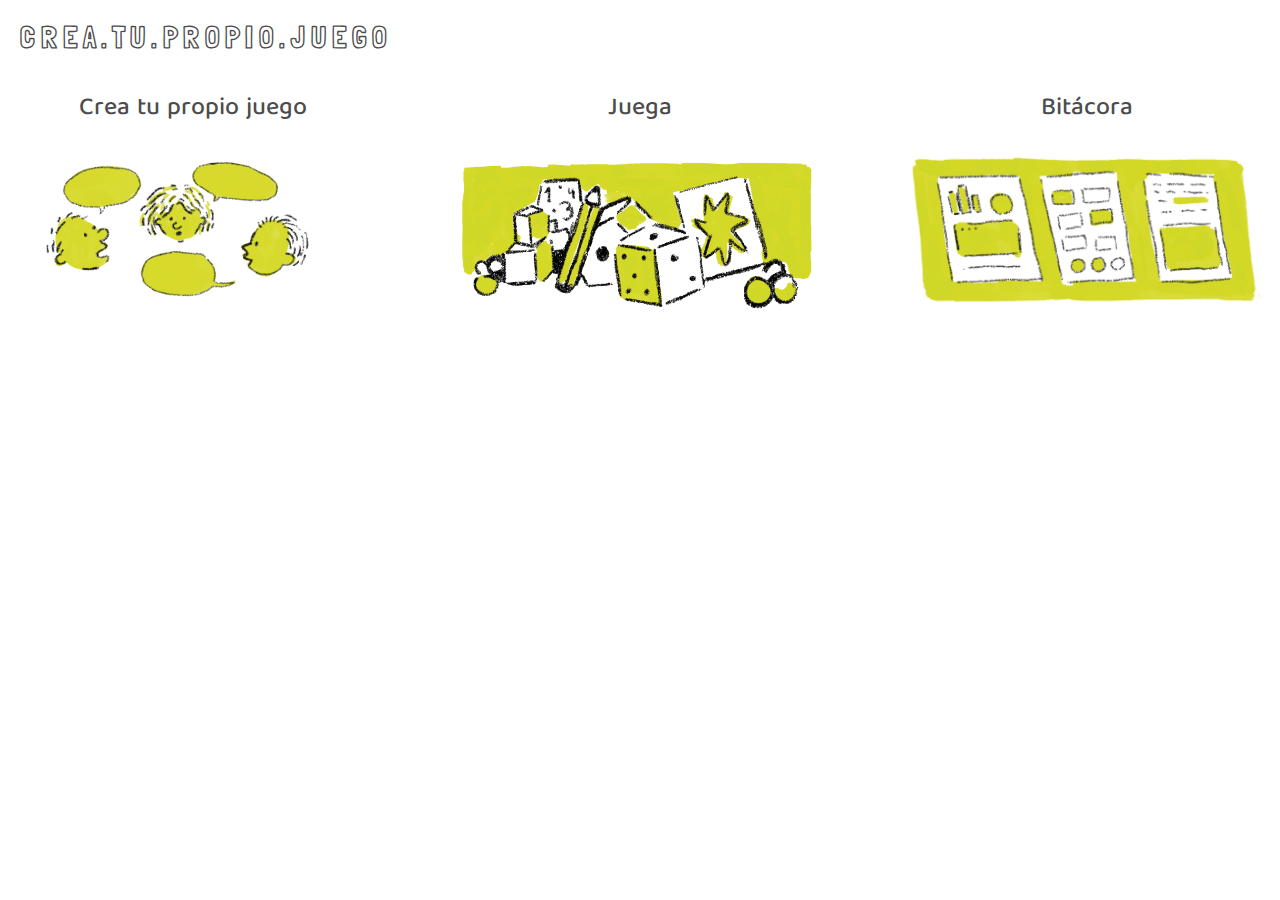
==== Page1.html @ d4d0476c "update" ====
<!DOCTYPE html> 
<html lan="es" xml:lang="es">

<!-- Cabecera web -->

<head>
<meta http-equiv="Content-Type" content="text/html; charset=utf-8"/>


<title> CREA TU PROPIO JUEGO  </title>

<!-- CSS -->
<link rel="stylesheet" type="text/css" href="style.css"/>

<!-- JQUERY -->
<script src="http://ajax.googleapis.com/ajax/libs/jquery/3.3.1/jquery.min.js"></script>
<script src='script.js' type="text/javascript"></script>
	
</head>

<!-- Cuerpo -->

<!-- FONT -->

<link href="https://fonts.googleapis.com/css2?family=Baloo+Tamma+2:wght@400;500;700;800&family=Londrina+Outline&display=swap" rel="stylesheet">


<body color:#FF5027;"></body>
<body leftmargin=”10px” topmargin=”10px” rightmargin=”10px” bottommargin=”10px”></body>


<h1 align="left">  C R E A . T U . P R O P I O . J U E G O</h1>

<!-- Tabla 1. Crea tu propio juego -->

<table> 
<tr align="right"> 
	<td width="30%" align="center">
<h2>Crea tu propio juego</h2>
</td>

<td width="40%" align="center">
<h2>Juega</h2>
</td> </body>

<td width="40%" align="center"> 
<h2> Bitácora </h2> </body></body></body>
</td>
</tr>

<tr align="right"> 
<td width="30%" align="center">
 <img src=images/1.png style="max-width:90%;width:auto;height:auto;">
</td>

<td width="40%" align="center">
 <img src=images/2.png style="max-width:80%;width:auto;height:auto;">
</td>

<td width="40%" align="center">
 <img src=images/3.png style="max-width:100%;width:auto;height:auto;">
</td>

</table>
---- style.css ----
html 

/* DISEÑO FUENTES & COLOR */
{
font-size: 20px;
font-family: 'Baloo Tamma 2', cursive; /* regular*/
font-family: 'Londrina Outline', cursive;  /*gordita*/
}

h1 {
  font-family: 'Londrina Outline', cursive;
Font-size: 30px;
Padding: 20px;
}

h2 {
  font-family: 'Baloo Tamma 2', cursive;  /*regular con negrita*/
Font-size: 25px;
Padding: 10px;
font-weight: 500;
}

h3 {
  font-family: 'Major Mono Display', sans-serif;
Font-size: 30px;
Padding: 20px;
}

  body { background-color: white; color:#4C4C4C }

p {
  font-family: 'Baloo Tamma 2', sans-serif; /*regular sin negrita*/
  Padding: 15px;
}

/* TEXTO RECTANGULAR */

#posicionrect{
    position: absolute;
    font-size: 40px;
}

#cap2{
    position: relative;
    top: 500px;
}

#cap3{
    position: relative;
    top: 700px;
}

.rotar1 
    { 
      -webkit-transform: rotate(0deg); 
      -moz-transform: rotate(0deg); 
      -ms-transform: rotate(0deg); 
      -o-transform: rotate(0deg); 
      transform: rotate(0deg); 
      
      -webkit-transform-origin: 50% 50%; 
      -moz-transform-origin: 50% 50%; 
      -ms-transform-origin: 50% 50%; 
      -o-transform-origin: 50% 50%; 
      transform-origin: 50% 50%; 
      
      font-size: 40%; 
      width: 40%; 
      position: relative; 
      top: 50px;
      left: 350px;
    }
    
.rotar2 
    { 
    left: 200px;
      -webkit-transform: rotate(2deg); 
      -moz-transform: rotate(2deg); 
      -ms-transform: rotate(2deg); 
      -o-transform: rotate(2deg); 
      transform: rotate(2deg); 
      
      -webkit-transform-origin: 50% 50%; 
      -moz-transform-origin: 50% 50%; 
      -ms-transform-origin: 50% 50%; 
      -o-transform-origin: 50% 50%; 
      transform-origin: 50% 50%; 
      
      font-size: 40%; 
      width: 60%; 
      position: relative; 
      top: 70px; 
      left: 480px;
    } 
    
.rotar3 
    { 
    left: 1px;
      -webkit-transform: rotate(-90deg); 
      -moz-transform: rotate(-90deg); 
      -ms-transform: rotate(-90deg); 
      -o-transform: rotate(-90deg); 
      transform: rotate(-90deg); 
      
      -webkit-transform-origin: 50% 50%; 
      -moz-transform-origin: 50% 50%; 
      -ms-transform-origin: 50% 50%; 
      -o-transform-origin: 50% 50%; 
      transform-origin: 50% 50%; 
      
      font-size: 40%; 
      width: 100%; 
      position: relative; 
      top:60px;
      left:-90px;
    }
    
.rotar4 
    { 
      -webkit-transform: rotate(-80deg); 
      -moz-transform: rotate(-80deg); 
      -ms-transform: rotate(-80deg); 
      -o-transform: rotate(-80deg); 
      transform: rotate(-80deg); 
      
      -webkit-transform-origin: 50% 50%; 
      -moz-transform-origin: 50% 50%; 
      -ms-transform-origin: 50% 50%; 
      -o-transform-origin: 50% 50%; 
      transform-origin: 50% 50%; 
      
      font-size: 40%;  
      position: relative; 
      top: 110px;
      left: -130px;
    }
    
.rotar5 
    { 
      -webkit-transform: rotate(-4deg); 
      -moz-transform: rotate(-4deg); 
      -ms-transform: rotate(-4deg); 
      -o-transform: rotate(-4deg); 
      transform: rotate(-4deg); 
      
      -webkit-transform-origin: 50% 50%; 
      -moz-transform-origin: 50% 50%; 
      -ms-transform-origin: 50% 50%; 
      -o-transform-origin: 50% 50%; 
      transform-origin: 50% 50%; 
      
      font-size: 40%;  
      position: relative; 
      top: 430px;
      left: 170px;
    }
    
    .rotar6 
    { 
      -webkit-transform: rotate(-1deg); 
      -moz-transform: rotate(-1deg); 
      -ms-transform: rotate(-1deg); 
      -o-transform: rotate(-1deg); 
      transform: rotate(-1deg); 
      
      -webkit-transform-origin: 50% 50%; 
      -moz-transform-origin: 50% 50%; 
      -ms-transform-origin: 50% 50%; 
      -o-transform-origin: 50% 50%; 
      transform-origin: 50% 50%; 
      
      font-size: 40%;  
      position: relative; 
      top: 5px;
      left: 150px;
    }
/* SLIDE SHOW */
* {
margin: 0;
padding: 0;
list-style-type:none;
}

.thumb {
	height:140px;
	width:210px;
	top:136px;
	left:12px;
	position:relative;
	background-size:contain;
	box-shadow:-12px 0 0 12px #000;
}
.thumb:last-of-type {
  box-shadow:0 0 0 12px #000;
}
.thumb:after {
  content:attr(title);
  font:normal normal 20pt 'impact';
  position:relative;
}
.thumb:hover {
	-webkit-filter: grayscale(80%);
	-moz-filter: grayscale(80%);
	-ms-filter: grayscale(80%);
	-o-filter: grayscale(80%);
	filter: grayscale(80%);
	filter: url(grayscale.svg#greyscale);
	filter: gray;
}
@-webkit-keyframes TMNT {
	0%  { left: 0px; }
	100% { left: -1200px; }
}
a.prev,a.next {
	height:91px;
	position:absolute;
	width:43px;
	top:50%;
	margin-top:-30px;
	opacity:0.6;
	text-indent:-99999px;
	cursor:pointer;
	-webkit-transition:opacity 200ms ease-out;
}
a.prev:hover,a.next:hover {
	opacity:1;
}
.prev {
	left:0;
	background: #000 url('https://lh4.googleusercontent.com/-JN1IZLtuToI/UUoZnMG3C_I/AAAAAAAAAE8/SEbJ9nqXGnY/s226/sprite.png') no-repeat -200px 25px;
}
.next {
	right:0;
	background: #000 url('https://lh4.googleusercontent.com/-JN1IZLtuToI/UUoZnMG3C_I/AAAAAAAAAE8/SEbJ9nqXGnY/s226/sprite.png') no-repeat -167px 25px;
}
.slider {
	height:100vh;
	position: relative;
}
.slide {
	position:absolute;
	height:100%;
	width:100%;
}
.slider .slide:target {
	z-index: 100;
}
img {
	max-width:60%;
	width:100%;
	position:relative;
	left:0;
}
img.center {
    display: block;
    margin: 0 auto;
}



/* BACKGROUND VIDEO */
.vimeo-wrapper {
   position: fixed;
   top: 0;
   left: 0;
   width: 100%;
   height: 100%;
   z-index: -1;
   pointer-events: none;
   overflow: hidden;
}
.vimeo-wrapper iframe {
   width: 100vw;
   height: 56.25vw; /* Given a 16:9 aspect ratio, 9/16*100 = 56.25 */
   min-height: 100vh;
   min-width: 177.77vh; /* Given a 16:9 aspect ratio, 16/9*100 = 177.77 */
   position: absolute;
   top: 50%;
   left: 50%;
   transform: translate(-50%, -50%);
}

/* CANVAS PARA DIBUJAR */
canvas {
        width: 100%;
        height: 100%;
        background-color: #FFFFFF;
        opacity:0.3;
    } 
 
{box-sizing: border-box;}

/* TEXTO GIRA */
/* El espiral parte desde el centro */
#container { margin: 0%; }

#circle1 { position: relative; width: 100%; padding-bottom: 100%; overflow: hidden; }

#circle1 text { font-family: 'Helvetica Neue', Arial; font-size: 15px; font-weight: bold; }

#circle1 svg { position: absolute; left: 0; top: 0; width: 100%; height: 540px;

  -webkit-animation-name: rotate;
     -moz-animation-name: rotate;
      -ms-animation-name: rotate;
       -o-animation-name: rotate;
          animation-name: rotate;
  -webkit-animation-duration: 6s;
     -moz-animation-duration: 6s;
      -ms-animation-duration: 6s;
       -o-animation-duration: 6s;
          animation-duration: 6s;
  -webkit-animation-iteration-count: infinite;
     -moz-animation-iteration-count: infinite;
      -ms-animation-iteration-count: infinite;
       -o-animation-iteration-count: infinite;
          animation-iteration-count: infinite;
  -webkit-animation-timing-function: linear;
     -moz-animation-timing-function: linear;
      -ms-animation-timing-function: linear;
       -o-animation-timing-function: linear;
          animation-timing-function: linear;

}

@-webkit-keyframes rotate {
    from { -webkit-transform: rotate(360deg); }
    to { -webkit-transform: rotate(0); }
}
@-moz-keyframes rotate {
    from { -moz-transform: rotate(360deg); }
    to { -moz-transform: rotate(0); }
}
@-ms-keyframes rotate {
    from { -ms-transform: rotate(360deg); }
    to { -ms-transform: rotate(0); }
}
@-o-keyframes rotate {
    from { -o-transform: rotate(360deg); }
    to { -o-transform: rotate(0); }
}
@keyframes rotate {
    from { transform: rotate(360deg); }
    to { transform: rotate(0); }
}

/* Se abre constantemente, ampliando la circunferencia. */

#container { margin: 0%; }

#circle2 { position: relative; width: 100%; padding-bottom: 100%; overflow: hidden; }

#circle2 text { font-family: 'Helvetica Neue', Arial; font-size: 10px; font-weight: bold; }

#circle2 svg { position: absolute; left: 0; top: 0; width: 100%; height: 1000px;

  -webkit-animation-name: rotate;
     -moz-animation-name: rotate;
      -ms-animation-name: rotate;
       -o-animation-name: rotate;
          animation-name: rotate;
  -webkit-animation-duration: 10s;
     -moz-animation-duration: 10s;
      -ms-animation-duration: 10s;
       -o-animation-duration: 10s;
          animation-duration: 10s;
  -webkit-animation-iteration-count: infinite;
     -moz-animation-iteration-count: infinite;
      -ms-animation-iteration-count: infinite;
       -o-animation-iteration-count: infinite;
          animation-iteration-count: infinite;
  -webkit-animation-timing-function: linear;
     -moz-animation-timing-function: linear;
      -ms-animation-timing-function: linear;
       -o-animation-timing-function: linear;
          animation-timing-function: linear;

}

@-webkit-keyframes rotate {
    from { -webkit-transform: rotate(360deg); }
    to { -webkit-transform: rotate(0); }
}
@-moz-keyframes rotate {
    from { -moz-transform: rotate(360deg); }
    to { -moz-transform: rotate(0); }
}
@-ms-keyframes rotate {
    from { -ms-transform: rotate(360deg); }
    to { -ms-transform: rotate(0); }
}
@-o-keyframes rotate {
    from { -o-transform: rotate(360deg); }
    to { -o-transform: rotate(0); }
}
@keyframes rotate {
    from { transform: rotate(360deg); }
    to { transform: rotate(0); }
}

/* Si choca con algo, esta expansión se confunde */
#container { margin: 0%; }

#circle3 { position: relative; width: 100%; padding-bottom: 100%; overflow: hidden; }

#circle3 text { font-family: 'Helvetica Neue', Arial; font-size: 6.5px; font-weight: bold; }

#circle3 svg { position: absolute; left: 0; top: 0; width: 100%; height: 1900px;

  -webkit-animation-name: rotate;
     -moz-animation-name: rotate;
      -ms-animation-name: rotate;
       -o-animation-name: rotate;
          animation-name: rotate;
  -webkit-animation-duration: 15s;
     -moz-animation-duration: 15s;
      -ms-animation-duration: 15s;
       -o-animation-duration: 15s;
          animation-duration: 15s;
  -webkit-animation-iteration-count: infinite;
     -moz-animation-iteration-count: infinite;
      -ms-animation-iteration-count: infinite;
       -o-animation-iteration-count: infinite;
          animation-iteration-count: infinite;
  -webkit-animation-timing-function: linear;
     -moz-animation-timing-function: linear;
      -ms-animation-timing-function: linear;
       -o-animation-timing-function: linear;
          animation-timing-function: linear;

}

@-webkit-keyframes rotate {
    from { -webkit-transform: rotate(360deg); }
    to { -webkit-transform: rotate(0); }
}
@-moz-keyframes rotate {
    from { -moz-transform: rotate(360deg); }
    to { -moz-transform: rotate(0); }
}
@-ms-keyframes rotate {
    from { -ms-transform: rotate(360deg); }
    to { -ms-transform: rotate(0); }
}
@-o-keyframes rotate {
    from { -o-transform: rotate(360deg); }
    to { -o-transform: rotate(0); }
}
@keyframes rotate {
    from { transform: rotate(360deg); }
    to { transform: rotate(0); }
}

/* BOTÓN MENÚ */
<style>

	a.demo_img {
		display: block;
		width:300px;
		position:relative;
		line-height:25px;
	}
	
	a.demo_img>div {
		position:absolute;
		padding:0;
		margin:0;
		left: 155px; /* change this value to one that works best for you */
		top: -18px; /* change this value to one that works best for you */
		background: transparent url(/generator/show-clickable-imge-link-on-hover_files/arrow-down-grey.png) left 23px no-repeat;
		
		opacity:0;
		height: 0;
		overflow: hidden;
		
		/* Enable transitions */
		/*-webkit-transition: all .3s ease .15s;
		-moz-transition: all .3s ease .15s;
		-o-transition: all .3s ease .15s;
		-ms-transition: all .3s ease .15s;
		transition: all .3s ease .15s;*/
	}
	
	a.demo_img>div img {
		padding:8px;
		margin-left:4px;
		border:1px solid #BCBDC0;
		background-color:#BCBDC0;
		-webkit-border-radius: 5px;
	   	   -moz-border-radius: 5px;
		    	border-radius: 5px;
		
		-webkit-box-sizing:border-box; 
		   -moz-box-sizing:border-box; 
				box-sizing:border-box;
	}
	a.demo_img:hover>div {
		
		opacity:1;
		height: 200px;
		padding: 8px;   
		
		z-index:1;
	}
	
</style>


/* IMAGEN VOLADORA */

.flier {
	pointer-events: none;
}

.flier > * {
/* Adjust animation duration to change the element’s speed */
        animation: fly 50s linear infinite;
        pointer-events: none !important;
	top: 0;
	left: 0;
	transform: translateX(-120%) translateY(-120%) rotateZ(0);
	position: fixed;
	animation-delay: 1s;
	z-index: 999999;
}

 /* Keyframe values control where the element will begin
    and end its trajectory across the screen. Each rule
    represents a path the element follows across the screen. */


@keyframes fly {

	98.001%, 0% {
                display: block;
		transform: translateX(-200%) translateY(100vh) rotateZ(0deg)
	}

	15% {
		transform: translateX(100vw) translateY(-100%) rotateZ(180deg)
	}

	15.001%, 18% {
		transform: translateX(100vw) translateY(-30%) rotateZ(0deg)
	}

	40% {
		transform: translateX(-200%) translateY(3vh) rotateZ(-180deg)
	}

	40.001%, 43% {
		transform: translateX(-200%) translateY(-100%) rotateZ(-180deg)
	}

	65% {
		transform: translateX(100vw) translateY(50vh) rotateZ(0deg)
	}

	65.001%, 68% {
		transform: translateX(20vw) translateY(-200%) rotateZ(180deg)
	}

	95% {
		transform: translateX(10vw) translateY(100vh) rotateZ(0deg)
	}
}


/* IMAGEN DE FONDO */
.background-image {
 height: 1200px;
 width: 100%;
 text-align: center;
 background-image: url(./path_to_img);
 background-size: cover;
 background-attachment: fixed;
 background-repeat: no-repeat;
 background-position: center; 
}
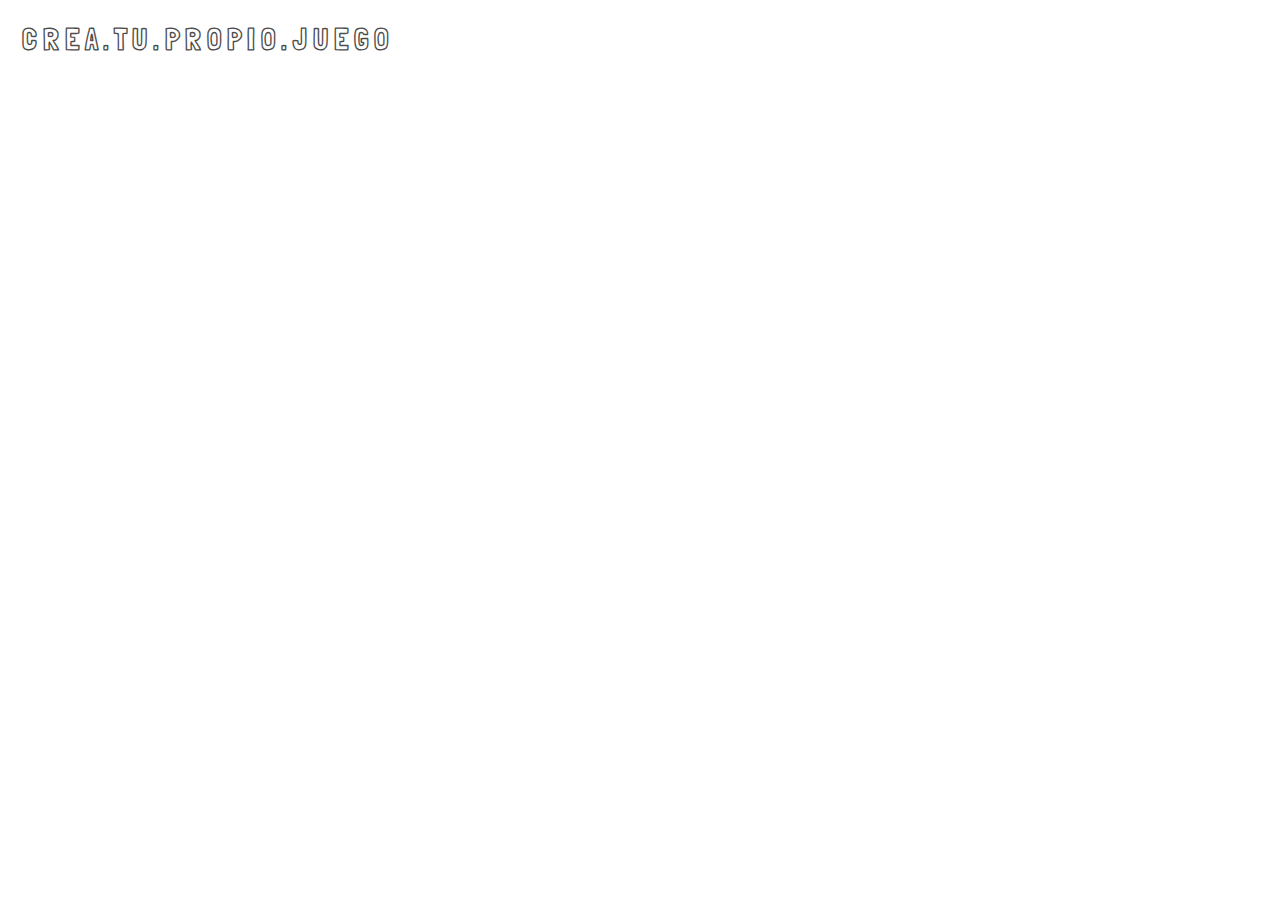
==== commit 91795eec: "update" ====
--- a/Page1.html
+++ b/Page1.html
@@ -28,40 +28,21 @@
 <body color:#FF5027;"></body>
 <body leftmargin=”10px” topmargin=”10px” rightmargin=”10px” bottommargin=”10px”></body>
 
+<!-- Tabla 1. Header -->
+<table> 
+<tr align= "left">
+	<td width="30%" align="left">
+<h1 align="left">C R E A . T U . P R O P I O . J U E G O </h1>
+</td>
+	<td width="30%" align="right">
+<a href="index.html" 
+<img border= "0" alt="index" src=images/4.png style="max-width:20%;width:auto;height:auto;">
+</a> 
+	</td>
+</tr>
+</table>
 
-<h1 align="left">  C R E A . T U . P R O P I O . J U E G O</h1>
 
-<!-- Tabla 1. Crea tu propio juego -->
-
-<table> 
-<tr align="right"> 
-	<td width="30%" align="center">
-<h2>Crea tu propio juego</h2>
-</td>
-
-<td width="40%" align="center">
-<h2>Juega</h2>
-</td> </body>
-
-<td width="40%" align="center"> 
-<h2> Bitácora </h2> </body></body></body>
-</td>
-</tr>
-
-<tr align="right"> 
-<td width="30%" align="center">
- <img src=images/1.png style="max-width:90%;width:auto;height:auto;">
-</td>
-
-<td width="40%" align="center">
- <img src=images/2.png style="max-width:80%;width:auto;height:auto;">
-</td>
-
-<td width="40%" align="center">
- <img src=images/3.png style="max-width:100%;width:auto;height:auto;">
-</td>
-
-</table>
 
 										   
 
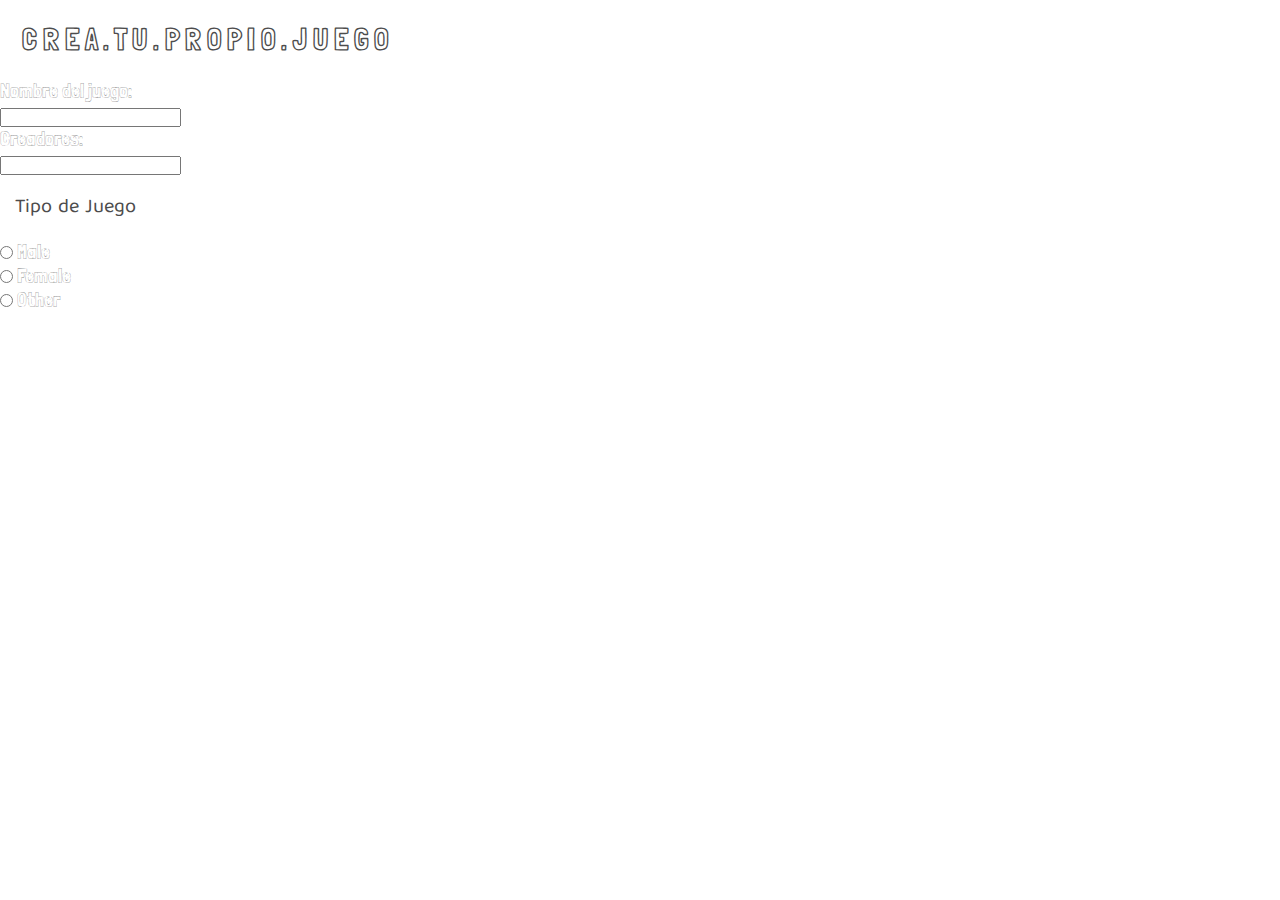
==== commit 769984e9: "Update Page1.html" ====
--- a/Page1.html
+++ b/Page1.html
@@ -42,7 +42,24 @@
 </tr>
 </table>
 
+<!-- Tabla 2. Formulario inicial-->
 
+<form>
+  <label for="name=""">Nombre del juego:</label><br>
+  <input type="text" id="nombre" name="nombre"><br>
+  <label for="creator">Creadores:</label><br>
+  <input type="text" id="creator" name="creator">
+</form>
+
+<p> Tipo de Juego </p>
+<form>
+  <input type="radio" id="male" name="gender" value="male">
+  <label for="male">Male</label><br>
+  <input type="radio" id="female" name="gender" value="female">
+  <label for="female">Female</label><br>
+  <input type="radio" id="other" name="gender" value="other">
+  <label for="other">Other</label>
+</form>
 
 										   
 
